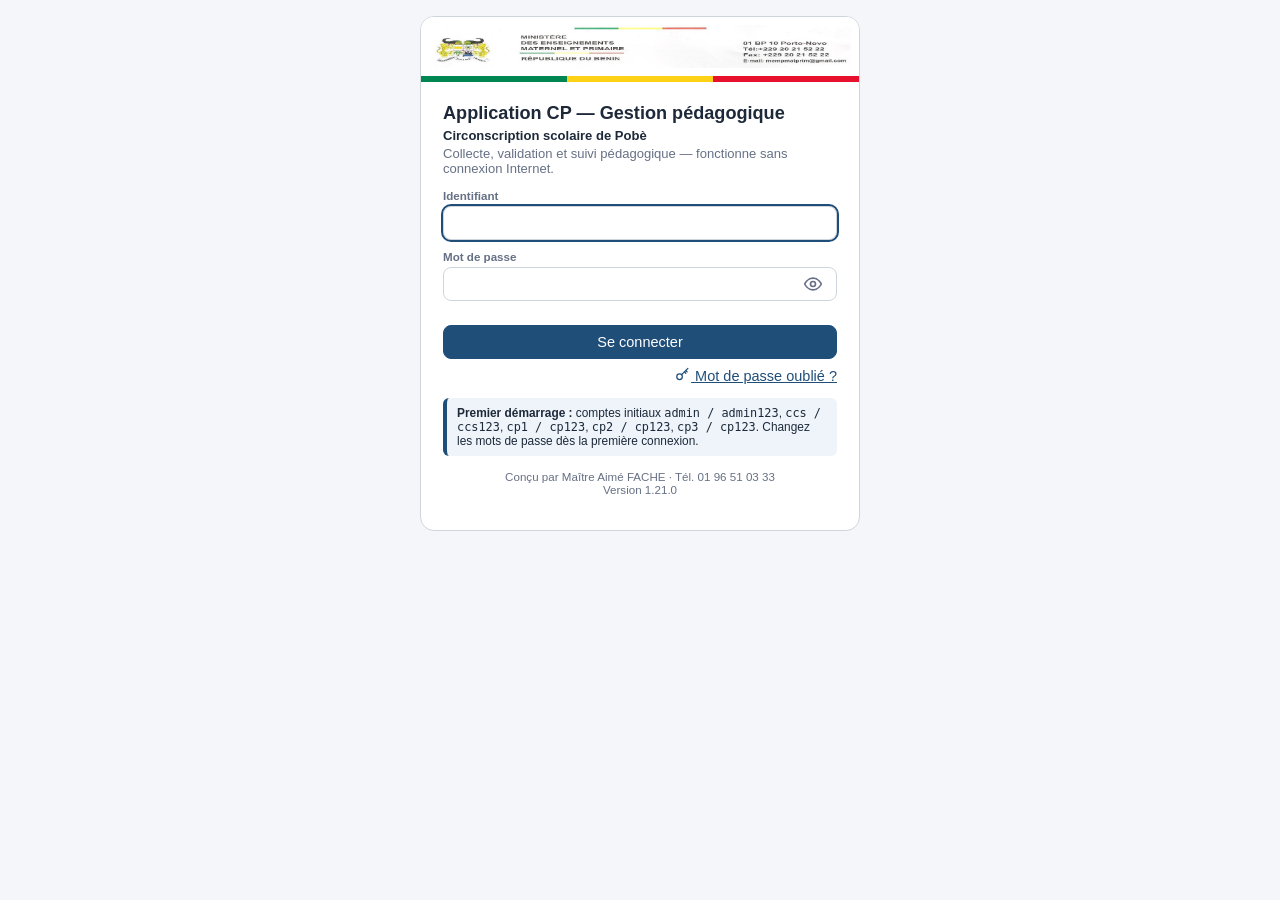
==== index.html @ 08d831cd "1.21.0 : examen blanc du CEP (même calcul que CS Pobè : 9 épreuves, maîtrise à 10/20, seuil de 6 maî" ====
<!doctype html>
<!-- République du Bénin — Ministère des Enseignements Maternel et Primaire (MEMP) — Application CP -->
<html lang="fr">
<head>
  <meta charset="utf-8">
<script src="js/icones.js"></script>
  <meta name="viewport" content="width=device-width, initial-scale=1, viewport-fit=cover">
  <title>Application CP — MEMP Bénin</title>
  <meta name="description" content="Application des Conseillers Pédagogiques — Ministère des Enseignements Maternel et Primaire de la République du Bénin. Fonctionne hors ligne.">
  <meta name="theme-color" content="#0b5d3b">
  <meta name="mobile-web-app-capable" content="yes">
  <meta name="apple-mobile-web-app-capable" content="yes">
  <meta name="apple-mobile-web-app-title" content="Application CP">
  <link rel="manifest" href="manifest.webmanifest">
  <link rel="icon" type="image/png" sizes="32x32" href="icons/favicon-32.png">
  <link rel="icon" type="image/png" sizes="48x48" href="icons/favicon-48.png">
  <link rel="apple-touch-icon" href="icons/apple-touch-icon.png">
  <link rel="stylesheet" href="css/app.css">
</head>
<body>
  <div id="app"></div>
  <div id="dl-holder"></div>
  <noscript><p style="padding:20px;font-family:sans-serif">Cette application nécessite JavaScript.</p></noscript>
  <script src="lib/jszip.min.js"></script>
  <script src="lib/pdf-lib.min.js"></script>
  <script src="js/choix.js" data-geo="data/referentiel_villages.json"></script>
  <script src="js/xlsx-ecrire.js"></script>
  <script src="js/uascep.js"></script>
  <script src="js/pvs-modules.js"></script>
  <script src="js/pvs.js"></script>
  <script src="js/examen-blanc.js"></script>
  <script type="module" src="js/main.js"></script>
<!-- Installation de l'application (PC, Android, tablette, iPhone / iPad) -->
<div id="installBandeau" hidden style="position:fixed;left:12px;right:12px;bottom:12px;z-index:9999;max-width:520px;margin:0 auto;background:#0b5d3b;color:#fff;border-radius:14px;padding:12px 14px;box-shadow:0 6px 24px rgba(0,0,0,.25);font:15px/1.4 system-ui,Segoe UI,Roboto,Arial,sans-serif;display:flex;gap:10px;align-items:center">
  <span style="font-size:26px" aria-hidden="true"><svg class="ico ico-telephone" data-ico="telephone" viewBox="0 0 24 24" fill="none" stroke="currentColor" stroke-width="1.8" stroke-linecap="round" stroke-linejoin="round" aria-hidden="true" focusable="false"><rect x="7" y="2" width="10" height="20" rx="2"/><path d="M11 18h2"/></svg></span>
  <span id="installTexte" style="flex:1">Installer l'application sur cet appareil : elle s'ouvrira comme une application et fonctionnera sans Internet.</span>
  <button id="installOui" type="button" style="background:#fff;color:#0b5d3b;border:0;border-radius:10px;padding:9px 14px;font-weight:700;cursor:pointer">Installer</button>
  <button id="installNon" type="button" aria-label="Fermer" style="background:transparent;color:#fff;border:0;font-size:20px;cursor:pointer">✕</button>
</div>
<script>
(function () {
  var b = document.getElementById('installBandeau'), oui = document.getElementById('installOui'), non = document.getElementById('installNon'), txt = document.getElementById('installTexte');
  var invite = null, cle = 'installRefus:' + location.pathname;
  var installee = (window.matchMedia && matchMedia('(display-mode: standalone)').matches) || navigator.standalone === true;
  var refus = false; try { refus = localStorage.getItem(cle) === '1'; } catch (e) {}
  function montrer() { if (!installee && !refus) { b.hidden = false; b.style.display = 'flex'; } }
  function cacher() { b.hidden = true; b.style.display = 'none'; }
  cacher();
  /* PC (Chrome, Edge) et Android : invitation native */
  window.addEventListener('beforeinstallprompt', function (e) { e.preventDefault(); invite = e; montrer(); });
  oui.addEventListener('click', function () {
    if (invite) { invite.prompt(); invite.userChoice.then(function () { invite = null; cacher(); }); return; }
    cacher();
  });
  non.addEventListener('click', function () { try { localStorage.setItem(cle, '1'); } catch (e) {} cacher(); });
  window.addEventListener('appinstalled', cacher);
  /* iPhone / iPad (Safari) : pas d'invitation automatique, on explique le geste */
  var ios = /iphone|ipad|ipod/i.test(navigator.userAgent) || (navigator.platform === 'MacIntel' && navigator.maxTouchPoints > 1);
  if (ios && !installee) { txt.textContent = "Pour installer : touchez le bouton Partager (carré avec une flèche), puis « Sur l'écran d'accueil »."; oui.textContent = 'Compris'; setTimeout(montrer, 1500); }
})();
</script>
</body>
</html>
---- css/app.css ----
/* République du Bénin — Ministère des Enseignements Maternel et Primaire — Application CP */
:root{
  --green:#0b5d3b; --green-d:#08432a; --green-l:#e6f2ec; --yellow:#fcd116; --red:#e8112d;
  --bg:#f3f5f4; --card:#fff; --ink:#18211d; --mute:#5b6a63; --line:#d6ddd9; --ok:#1c7c4a; --warn:#b86e00; --err:#c0172b;
  --sb:268px; --radius:10px; --shadow:0 1px 3px rgba(0,0,0,.12);
  font-family:system-ui,-apple-system,"Segoe UI",Roboto,Arial,sans-serif; color:var(--ink);
}
@media (prefers-color-scheme: dark){
  :root{--bg:#121714;--card:#1b231e;--ink:#e8efe9;--mute:#9fb0a6;--line:#33403a;--green-l:#173326}
  img.emblem{background:#fff;border-radius:6px}
}
*{box-sizing:border-box}
html,body{margin:0;height:100%;background:var(--bg);color:var(--ink);font-size:15px}
button,input,select,textarea{font:inherit;color:inherit}
h1,h2,h3{margin:.2em 0}
a{color:var(--green)}
.hidden{display:none!important}

/* ---------- Connexion ---------- */
.login-wrap{min-height:100%;display:grid;place-items:center;padding:16px;background:linear-gradient(180deg,var(--green-l),var(--bg))}
.login-card{width:min(440px,100%);background:var(--card);border-radius:14px;box-shadow:0 8px 30px rgba(0,0,0,.15);overflow:hidden}
.login-card .banner{display:block;width:100%;background:#fff;padding:8px 8px 2px}
.tricolor{display:flex;height:6px}.tricolor i{flex:1}.tricolor i:nth-child(1){background:#008751}.tricolor i:nth-child(2){background:var(--yellow)}.tricolor i:nth-child(3){background:var(--red)}
.login-body{padding:18px 22px 22px}
.login-body h1{font-size:1.25rem;color:var(--green)}
.login-body p.sub{color:var(--mute);margin:.2em 0 1em;font-size:.9rem}
.hint{background:var(--green-l);border-left:4px solid var(--green);padding:8px 10px;border-radius:6px;font-size:.82rem;color:var(--ink);margin-top:14px}

/* ---------- Coque ---------- */
.shell{display:flex;min-height:100vh}
.sidebar{width:var(--sb);background:var(--green);color:#fff;position:fixed;inset:0 auto 0 0;display:flex;flex-direction:column;z-index:30;overflow-y:auto}
.sb-head{padding:14px 14px 10px;text-align:center;border-bottom:1px solid rgba(255,255,255,.15)}
.sb-head img{width:150px;max-width:70%;background:#fff;border-radius:8px;padding:4px}
.sb-head b{display:block;margin-top:6px;font-size:1rem;letter-spacing:.3px}
.sb-head span{font-size:.72rem;opacity:.85}
.nav{padding:8px;flex:1}
.nav .grp{font-size:.68rem;text-transform:uppercase;letter-spacing:.08em;opacity:.7;margin:12px 8px 4px}
.nav button{display:flex;align-items:center;gap:10px;width:100%;text-align:left;background:transparent;border:0;color:#fff;padding:10px 12px;border-radius:8px;cursor:pointer;font-size:.93rem}
.nav button:hover{background:rgba(255,255,255,.12)}
.nav button.on{background:var(--yellow);color:#1b1b00;font-weight:600}
.nav .ic{width:1.3em;text-align:center}
.sb-foot{padding:10px 12px;border-top:1px solid rgba(255,255,255,.15);font-size:.8rem}
.sb-foot .who{display:block;margin-bottom:6px;opacity:.95}
.main{margin-left:var(--sb);flex:1;min-width:0;display:flex;flex-direction:column;min-height:100vh}
.topbar{display:flex;align-items:center;gap:10px;background:#fff;color:#111;border-bottom:1px solid var(--line);padding:4px 10px;position:sticky;top:0;z-index:20}
.topbar img.emblem{height:62px;max-width:100%;object-fit:contain;object-position:left center}
.topbar .grow{flex:1;min-width:0}
.burger{display:none}
.titlebar{display:flex;align-items:center;gap:12px;flex-wrap:wrap;padding:12px 16px 4px}
.titlebar h2{font-size:1.25rem;margin:0;color:var(--green)}
.titlebar .sub{color:var(--mute);font-size:.85rem}
.actionbar{display:flex;gap:8px;flex-wrap:wrap;padding:8px 16px;background:var(--card);border-block:1px solid var(--line);position:sticky;top:62px;z-index:15}
.actionbar:empty{display:none}
.view{padding:12px 16px 40px;flex:1}
.statusbar{padding:6px 16px;font-size:.8rem;color:var(--mute);border-top:1px solid var(--line);background:var(--card)}

/* ---------- Boutons / champs ---------- */
.btn{border:1px solid var(--line);background:var(--card);padding:8px 14px;border-radius:8px;cursor:pointer;font-weight:500;white-space:nowrap}
.btn:hover{border-color:var(--green)}
.btn:disabled{opacity:.45;cursor:not-allowed}
.btn.primary{background:var(--green);border-color:var(--green);color:#fff}
.btn.primary:hover{background:var(--green-d)}
.btn.accent{background:var(--yellow);border-color:#c9a400;color:#1b1b00}
.btn.danger{background:var(--err);border-color:var(--err);color:#fff}
.btn.sm{padding:4px 9px;font-size:.82rem}
.btn.ghost{background:transparent}
.icon-btn{background:transparent;border:0;font-size:1.1rem;cursor:pointer;padding:4px 8px;border-radius:6px}
.icon-btn:hover{background:rgba(0,0,0,.08)}
.sidebar .btn{background:rgba(255,255,255,.12);border-color:rgba(255,255,255,.25);color:#fff}
.field{display:flex;flex-direction:column;gap:4px;margin:0 0 10px}
.field>span{font-size:.8rem;color:var(--mute);font-weight:600}
.input,.field input,.field select,.field textarea,.search{width:100%;padding:8px 10px;border:1px solid var(--line);border-radius:8px;background:var(--card)}
.field textarea{min-height:80px;resize:vertical}
.input:focus,.field input:focus,.field select:focus,.field textarea:focus,.search:focus{outline:2px solid var(--green);outline-offset:0}
.field.check{flex-direction:row;align-items:center;gap:8px}.field.check input{width:auto}
.field.ro input{background:var(--green-l)}
.field .err{color:var(--err);font-size:.75rem}
.chk{display:inline-flex;align-items:center;gap:4px;font-size:.85rem}
.grid12{display:grid;grid-template-columns:repeat(12,1fr);gap:0 12px}
.c12{grid-column:span 12}.c6{grid-column:span 6}.c4{grid-column:span 4}.c3{grid-column:span 3}
@media (max-width:700px){.c6,.c4,.c3{grid-column:span 12}}
.card{background:var(--card);border:1px solid var(--line);border-radius:var(--radius);box-shadow:var(--shadow);padding:14px;margin-bottom:12px}
.cards{display:grid;grid-template-columns:repeat(auto-fit,minmax(170px,1fr));gap:12px;margin-bottom:12px}
.stat{background:var(--card);border:1px solid var(--line);border-left:5px solid var(--green);border-radius:var(--radius);padding:12px 14px}
.stat b{display:block;font-size:1.7rem;color:var(--green)}.stat span{color:var(--mute);font-size:.82rem}
.stat.y{border-left-color:var(--yellow)}.stat.r{border-left-color:var(--red)}

/* ---------- Tableau ---------- */
.tbl-tools{display:flex;gap:10px;align-items:center;flex-wrap:wrap;margin-bottom:8px}
.tbl-tools .search{max-width:340px}
.tbl-tools .count{color:var(--mute);font-size:.85rem}
.tbl-wrap{overflow:auto;border:1px solid var(--line);border-radius:var(--radius);background:var(--card);max-height:calc(100vh - 290px);min-height:160px}
table.t{border-collapse:separate;border-spacing:0;width:100%;font-size:.88rem}
table.t th{position:sticky;top:0;background:var(--green);color:#fff;text-align:left;padding:8px 10px;white-space:nowrap;cursor:pointer;user-select:none;z-index:2}
table.t th.num,table.t td.num{text-align:center}
table.t td{padding:7px 10px;border-bottom:1px solid var(--line);vertical-align:top}
table.t tbody tr{cursor:pointer}
table.t tbody tr:nth-child(even){background:rgba(11,93,59,.04)}
table.t tbody tr:hover{background:var(--green-l)}
table.t tbody tr.sel{background:#fff3b0!important;color:#111;outline:2px solid #c9a400;outline-offset:-2px}
table.t tfoot td{font-weight:700;background:var(--green-l);position:sticky;bottom:0}
.pager{display:flex;gap:8px;align-items:center;justify-content:flex-end;padding:8px 0;font-size:.85rem}
.empty{padding:28px;text-align:center;color:var(--mute)}
.badge{display:inline-block;padding:2px 9px;border-radius:999px;font-size:.76rem;font-weight:600;background:#e8e8e8;color:#333}
.badge.Brouillon,.badge.Prévue{background:#e8ecef}.badge.Transmise{background:#fff0c2;color:#6b4a00}.badge.Validée,.badge.Réalisée{background:#d3f0de;color:#0e5a32}.badge.corriger,.badge.Reportée{background:#fddada;color:#8a1020}
.tabs{display:flex;gap:6px;flex-wrap:wrap;margin-bottom:10px}
.tab{padding:7px 13px;border-radius:999px;border:1px solid var(--line);background:var(--card);cursor:pointer;font-size:.88rem}
.tab.on{background:var(--green);color:#fff;border-color:var(--green)}

/* ---------- Modales ---------- */
.overlay{position:fixed;inset:0;background:rgba(0,0,0,.5);display:grid;place-items:center;z-index:100;padding:10px}
.dialog{background:var(--card);border-radius:12px;width:min(560px,100%);max-height:92vh;display:flex;flex-direction:column;box-shadow:0 12px 40px rgba(0,0,0,.35)}
.dialog.wide{width:min(980px,100%)}
.dialog-head{display:flex;justify-content:space-between;align-items:center;padding:10px 16px;border-bottom:1px solid var(--line);background:var(--green);color:#fff;border-radius:12px 12px 0 0}
.dialog-head h3{font-size:1.05rem}.dialog-head .icon-btn{color:#fff}
.dialog-body{padding:14px 16px;overflow:auto}
.dialog-foot{display:flex;gap:8px;justify-content:flex-end;padding:10px 16px;border-top:1px solid var(--line);flex-wrap:wrap}
#toasts{position:fixed;right:12px;bottom:12px;display:flex;flex-direction:column;gap:8px;z-index:200;max-width:min(92vw,380px)}
.toast{background:#18211d;color:#fff;padding:10px 14px;border-radius:8px;box-shadow:var(--shadow);border-left:5px solid var(--ok);font-size:.9rem}
.toast.err{border-left-color:var(--err)}.toast.warn{border-left-color:var(--yellow)}

/* ---------- Éditeur de fiche ---------- */
.ed{display:grid;grid-template-columns:230px 1fr;gap:14px;align-items:start}
.ed-nav{position:sticky;top:122px;background:var(--card);border:1px solid var(--line);border-radius:var(--radius);padding:6px;max-height:calc(100vh - 150px);overflow:auto}
.ed-nav button{display:block;width:100%;text-align:left;background:transparent;border:0;padding:8px 10px;border-radius:6px;cursor:pointer;font-size:.86rem}
.ed-nav button.on{background:var(--green);color:#fff}
.ed-nav button:hover:not(.on){background:var(--green-l)}
.ed-nav select{display:none}
@media (max-width:1000px){.ed{grid-template-columns:1fr}.ed-nav{position:static;max-height:none;display:flex;gap:4px;overflow-x:auto}.ed-nav button{white-space:nowrap;width:auto}}
.progress{height:8px;background:var(--line);border-radius:6px;overflow:hidden;min-width:120px}
.progress i{display:block;height:100%;background:var(--green)}
.gridwrap{overflow:auto;border:1px solid var(--line);border-radius:8px}
table.g{border-collapse:collapse;font-size:.84rem;min-width:100%}
table.g th{background:var(--green-l);border:1px solid var(--line);padding:5px 6px;text-align:center;font-weight:600}
table.g td{border:1px solid var(--line);padding:0;min-width:58px}
table.g td.lab{padding:6px 8px;background:var(--bg);font-weight:600;min-width:170px;position:sticky;left:0}
table.g input{width:100%;border:0;padding:7px 6px;text-align:center;background:transparent;min-width:52px}
table.g input:focus{outline:2px solid var(--green);outline-offset:-2px;background:#fffbe0;color:#111}
table.g td.calc{background:rgba(11,93,59,.1);text-align:center;font-weight:700;padding:6px}
table.g select{width:100%;border:0;padding:6px;background:transparent;min-width:90px}
table.g .multi{display:flex;gap:6px;flex-wrap:wrap;padding:4px 6px;min-width:170px}
table.p td.n{padding:6px;text-align:center;background:var(--bg);font-weight:600}
.notes{font-size:.78rem;color:var(--mute);margin:6px 0}
.sec-title{background:var(--green);color:#fff;padding:8px 12px;border-radius:8px 8px 0 0;margin:0;font-size:1rem}
.sec-body{border:1px solid var(--line);border-top:0;border-radius:0 0 8px 8px;padding:12px;background:var(--card)}

.sig-canvas{width:100%;max-width:600px;border:2px dashed var(--green);border-radius:8px;background:#fff;touch-action:none;cursor:crosshair}
.pre{white-space:pre-wrap;font-family:ui-monospace,Consolas,monospace;font-size:.82rem;background:var(--bg);border:1px solid var(--line);border-radius:8px;padding:10px;max-height:60vh;overflow:auto}
mark{background:#fff0a0;color:#000;padding:0 1px;border-radius:2px}
.result{border:1px solid var(--line);border-radius:8px;padding:10px 12px;margin-bottom:8px;background:var(--card);cursor:pointer}
.result:hover{border-color:var(--green)}
.result small{color:var(--mute)}
.reg-img{max-width:100%;border:1px solid var(--line);border-radius:6px;background:#fff}
.verdict{padding:14px;border-radius:10px;font-weight:600;margin-top:10px}
.verdict.ok{background:#d3f0de;color:#0e5a32}.verdict.bad{background:#fddada;color:#8a1020}.verdict.unk{background:#fff0c2;color:#6b4a00}
.print-only{display:none}

/* ---------- Mobile / tablette ---------- */
@media (max-width:900px){
  .sidebar{transform:translateX(-100%);transition:transform .2s;width:min(84vw,300px)}
  body.nav-open .sidebar{transform:none;box-shadow:0 0 0 100vmax rgba(0,0,0,.45)}
  .main{margin-left:0}
  .burger{display:inline-block;font-size:1.4rem}
  .topbar img.emblem{height:44px}
  .actionbar{top:54px}
  .tbl-wrap{max-height:calc(100vh - 330px)}
}
@media print{
  .sidebar,.topbar .burger,.actionbar,.statusbar,.tbl-tools,.pager,.no-print{display:none!important}
  .main{margin:0}.topbar{position:static;border:0}.view{padding:0}
  .tbl-wrap{max-height:none;overflow:visible}
  html,body{background:#fff;color:#000}
}

/* ---------- Bilans & appareil photo ---------- */
table.g tr.tot td{background:#fff2cc;font-weight:700}
table.g td.lab{background:#f2f2f2;font-weight:600;text-align:left;min-width:96px;position:sticky;left:0}
table.g input[type=number]{width:62px;min-width:0;text-align:center}
.photo-grid{display:grid;grid-template-columns:repeat(auto-fill,minmax(220px,1fr));gap:12px}
.photo{margin:0;border:1px solid var(--line);border-radius:10px;padding:8px;background:var(--card);display:flex;flex-direction:column;gap:6px}
.photo img{width:100%;aspect-ratio:4/3;object-fit:cover;border-radius:6px}.photo figcaption{font-size:.75rem;color:var(--mute)}
.cam-stage{background:#000;border-radius:10px;overflow:hidden;display:grid;place-items:center;min-height:200px}
.cam-video{width:100%;max-height:56vh;object-fit:contain;background:#000}.cam-video.mirror{transform:scaleX(-1)}
.cam-info{font-size:.85rem;color:var(--mute);margin:6px 0}.cam-bar{display:flex;gap:8px;flex-wrap:wrap;justify-content:center;margin:8px 0}
.cam-snap{font-size:1.05rem;padding:10px 18px}.cam-shots{display:flex;gap:6px;overflow-x:auto}.cam-shots img{height:58px;border-radius:4px;border:1px solid var(--line)}

/* Œil « afficher / masquer le mot de passe » */
.mdp-boite,.field>span.mdp-boite{position:relative;display:block;width:100%;font-size:inherit;font-weight:inherit;color:inherit}
.mdp-boite input{width:100%;padding-right:46px!important}
.mdp-oeil{position:absolute;top:50%;right:4px;transform:translateY(-50%);width:40px;height:40px;display:flex;align-items:center;justify-content:center;
  border:0;background:transparent;color:var(--mute);border-radius:8px;cursor:pointer;padding:0}
.mdp-oeil:hover,.mdp-oeil:focus-visible{color:var(--green);background:var(--green-l)}
.mdp-oeil[aria-pressed="true"]{color:var(--green)}
/* Bandeau officiel de l'écran de connexion : toujours en entier, quelle que soit la largeur */
.login-card img.emblem{display:block;width:100%;height:auto;max-width:100%}
/* Textes extraits des documents (lignes de points du sommaire, longs mots) : retour à la ligne, jamais de débordement */
.result,.result small,.reg-text,.doc-text,pre{overflow-wrap:anywhere;word-break:break-word}
pre{white-space:pre-wrap}
/* Emplois du temps officiels */
table.t.edt td{vertical-align:top;padding:2px}
table.t.edt td.edt-h{min-width:92px}
table.t.edt th{min-width:150px}
.edt-cell{width:100%;min-width:140px;overflow:hidden;border:1px solid transparent;border-radius:6px;background:transparent;padding:5px 6px;font-size:.84rem;line-height:1.35;resize:vertical;color:inherit}
.edt-cell:focus{border-color:var(--green);background:var(--card);outline:none}
.edt-cell[readonly]{resize:none}
td.edt-h .edt-cell{font-weight:700;min-width:84px}
tr.edt-pause td{background:var(--green-l);text-align:center;letter-spacing:.08em}
/* Règlement intérieur */
.reglement{max-width:900px}
.reg-bloc{background:var(--card);border:1px solid var(--line);border-radius:10px;padding:10px 14px;margin-bottom:8px;cursor:pointer;overflow-wrap:anywhere}
.reg-bloc.sel{outline:2px solid var(--green);outline-offset:1px}
.reg-bloc h3{margin:0;color:var(--green);font-size:1rem}
.reg-bloc h4{margin:0 0 4px;font-size:.95rem}
.reg-bloc p{margin:.25em 0;line-height:1.5}
.reg-titre{background:var(--green-l);border-color:var(--green)}
.reg-preambule{border-left:4px solid var(--yellow)}
/* Calendrier scolaire */
.cal-liste{display:grid;gap:8px;max-width:900px}
.cal-l{background:var(--card);border:1px solid var(--line);border-left:8px solid #ccc;border-radius:10px;padding:9px 12px;line-height:1.45}
.cal-l .sub{color:var(--mute);font-size:.86rem}
@media print{.reg-bloc{break-inside:avoid;border:0;padding:4px 0}.edt-cell{border:0;resize:none}}
.sec-h{font-size:1.05rem;color:var(--green);margin:14px 0 8px}
.doc-grille{display:grid;grid-template-columns:repeat(auto-fill,minmax(250px,1fr));gap:10px}
button.card.doc-lien{text-align:left;cursor:pointer;font:inherit;color:inherit;margin:0}
button.card.doc-lien:hover,button.card.doc-lien:focus-visible{border-color:var(--green);outline:none}
.card{overflow-wrap:anywhere}
/* Espace CP de zone */
.espace-tete h3{margin:0 0 4px;color:var(--green)}
.espace-liens{display:flex;flex-wrap:wrap;gap:8px;margin-bottom:16px}
table.t.planif th{min-width:120px}
table.t.fiche-carriere th{text-align:left;width:38%;background:var(--green-l);color:var(--ink)}
table.t.planif th:first-child,table.t.planif td.edt-h:first-child{min-width:54px;width:54px}table.t.planif td.edt-h{min-width:86px}
/* ---------- Effectifs des apprenants ---------- */
.seg{display:flex;gap:4px}
.eff-wrap h4{margin:0 0 8px;color:var(--green)}
table.eff{border-collapse:collapse;font-size:.8rem;min-width:100%}
table.eff th{background:var(--green);color:#fff;border:1px solid rgba(255,255,255,.35);padding:4px 6px;text-align:center;font-weight:600}
table.eff thead th:first-child{position:sticky;left:0;z-index:3}
table.eff td{border:1px solid var(--line);padding:2px 3px;text-align:center;min-width:44px}
table.eff td.eff-l{text-align:left;min-width:230px;max-width:340px;position:sticky;left:0;background:var(--card);z-index:1;padding:4px 8px}
table.eff td.calc{background:var(--green-l);font-weight:700}
table.eff td.na{background:rgba(0,0,0,.06)}
table.eff tr.eff-stat td{background:#fff8e1;font-weight:700}
table.eff small.eff-pc{display:block;color:#64748b;font-size:10px;font-weight:400;white-space:nowrap}
table.eff tr.eff-grp td{background:#d9eadf;color:var(--green-d);font-weight:700;text-align:left;padding:5px 8px;position:sticky;left:0;z-index:1}
table.eff input.eff-in{width:52px;padding:4px 2px;border:1px solid var(--line);border-radius:4px;text-align:center;background:var(--card)}
table.eff input.eff-in:focus{outline:2px solid var(--green);background:#fff8c4;color:#111}
table.eff input.eff-in:disabled{background:transparent;border-color:transparent;color:inherit;opacity:1}
.eff-ident{display:grid;grid-template-columns:repeat(auto-fit,minmax(200px,1fr));gap:6px 16px;margin:8px 0}
.eff-ident small{display:block;color:var(--mute);font-size:.72rem}
.eff-ident b{font-weight:600}
@media print{table.eff input.eff-in{border:none}table.eff td.eff-l,table.eff tr.eff-grp td,table.eff thead th:first-child{position:static}.eff-wrap{break-inside:avoid-page}}

.card-courbe{background:var(--card);border-radius:8px;padding:6px;margin:10px 0}
.card-courbe svg text{fill:currentColor}
@media print{.card-courbe{break-inside:avoid}}
/* fiches de rapport (modèle GESCOL) */
.rp-man,input.rp-man,select.rp-man{background:#fff3b0 !important}
.rp-calc,td.rp-calc{background:rgba(11,93,59,.12)}
input.rp-err{outline:2px solid var(--err)}
h4.rp-sous{margin:10px 0 4px;font-size:.95rem;color:var(--mute)}
table.g td input{min-width:44px}
table.sect tr.sect-st td{background:rgba(11,93,59,.07);font-weight:600}
table.sect tr.sect-tot td{background:#fff2cc;font-weight:800}
.sect-card{margin-top:14px}

/* =====================================================================
   1.12 — Présentation alignée sur SCOLARIS et GESCOL (téléphone, tablette, PC)
   Menu latéral bleu nuit fixe (tiroir [menu] sous 1000 px), barre du haut blanche
   « titre + année », bleu institutionnel, tableaux et indicateurs sobres.
   ===================================================================== */
:root{--green:#1F4E79;--green-d:#12324F;--green-l:#EEF4FA;--bg:#F4F6F9;--ink:#1D2939;--mute:#667085;--line:#D0D5DD;--ok:#1B7F3B;--warn:#B54708;--err:#B42318;--sb:260px;--shadow:none;
  font-family:"Segoe UI",Roboto,Arial,system-ui,sans-serif}
@media (prefers-color-scheme: dark){:root{--bg:#F4F6F9;--card:#fff;--ink:#1D2939;--mute:#667085;--line:#D0D5DD;--green-l:#EEF4FA}}
html,body{font-size:14.5px}
.login-wrap{background:var(--bg)}
.login-card{border:1px solid var(--line);box-shadow:none}
.login-body h1{color:var(--ink)}
.sidebar{background:#12324F;color:#DCE6F2}
.sb-head{display:grid;grid-template-columns:38px 1fr;column-gap:10px;align-items:center;text-align:left;padding:12px 14px;border-bottom-color:rgba(255,255,255,.1)}
.sb-head img{grid-row:span 2;width:38px;max-width:none;height:38px;object-fit:contain;padding:2px;border-radius:8px}
.sb-head b{margin:0;font-size:15px;color:#fff;line-height:1.2}
.sb-head span{display:block;color:#9FB6CE;font-size:11px;opacity:1;line-height:1.3}
.nav{padding:8px 8px 20px}
.nav .grp{color:#E8EEF5;opacity:.75;font-weight:700}
.nav button{color:#C9D7E6;padding:8px 10px;border-radius:7px;font-size:14px}
.nav button:hover{background:rgba(255,255,255,.07);color:#fff}
.nav button.on{background:#2E6DA4;color:#fff;font-weight:600}
.sb-foot{border-top-color:rgba(255,255,255,.1);color:#9FB6CE}
.topbar{height:56px;padding:0 20px;gap:14px;box-shadow:0 1px 3px rgba(16,24,40,.05)}
.bh-titre{display:flex;flex-direction:column;line-height:1.2;min-width:0}
.bh-titre strong{white-space:nowrap;overflow:hidden;text-overflow:ellipsis;font-size:15px}
.bh-titre small{color:var(--mute);font-size:12.5px;white-space:nowrap;overflow:hidden;text-overflow:ellipsis}
.bh-user{margin-left:auto;font-size:13px;white-space:nowrap;color:var(--ink)}
.burger{border:1px solid var(--line)!important;border-radius:7px!important;color:var(--green)!important;padding:2px 10px!important}
.titlebar h2{color:var(--ink);font-size:20px}
.actionbar{top:56px}
.stat{border-left:1px solid var(--line)}
.stat b{color:var(--ink);font-size:24px}
.stat span{text-transform:uppercase;font-size:12px;letter-spacing:.03em}
.stat.y{border-left:3px solid #B54708}.stat.r{border-left:3px solid var(--err)}
table.t th{background:#F9FAFB;color:#475467;font-size:12.5px;text-transform:uppercase;letter-spacing:.02em;border-bottom:1px solid var(--line)}
table.t tbody tr:nth-child(even){background:#FCFCFD}
table.t tbody tr:hover{background:#FAFBFD}
.btn.accent{background:#2E6DA4;border-color:#2E6DA4;color:#fff}
@media (max-width:1000px){
  .sidebar{transform:translateX(-100%);transition:transform .2s;width:min(84vw,280px)}
  body.nav-open .sidebar{transform:none;box-shadow:0 0 0 100vmax rgba(16,24,40,.45)}
  .main{margin-left:0}
  .burger{display:inline-block;font-size:20px}
  .topbar{padding:0 12px}
  .bh-user{font-size:12px}
  .actionbar{top:56px}
}
@media (max-width:600px){.bh-user{display:none}}
/* Tuiles d'accès rapide du tableau de bord (SCOLARIS) */
.tuiles{display:grid;grid-template-columns:repeat(auto-fill,minmax(min(100%,160px),1fr));gap:12px;margin-bottom:14px}
.tuile{display:flex;flex-direction:column;align-items:flex-start;gap:4px;text-align:left;background:#fff;border:1px solid var(--line);border-radius:10px;padding:14px;cursor:pointer;min-height:96px;font:inherit}
.tuile:hover{border-color:#2E6DA4;background:#FAFCFF}
.tuile-ic{font-size:24px;line-height:1.2}
.tuile b{color:var(--green);font-size:15px;line-height:1.25}
.tuile small{color:var(--mute);font-size:12.5px;line-height:1.3}
@media (max-width:420px){.tuiles{grid-template-columns:1fr 1fr}}
/* 1.13 — Zones pédagogiques et UP */
.zu table.t td{vertical-align:top}
.zu td.zu-nom{white-space:nowrap}
.zu td.zu-pers{min-width:150px}
.zu td.zu-liste{min-width:280px;max-width:520px;font-size:.8rem;color:var(--mute);line-height:1.35}
.zu td.zu-liste b{color:var(--ink)}
@media (max-width:700px){.zu td.zu-liste{min-width:220px}.zu td.zu-pers{min-width:120px}}
.zu .zu-autre{color:#B54708;font-size:.78rem}
.zu td.zu-liste .zu-autre{font-size:inherit}
/* =====================================================================
   1.14 — En-têtes fixes : la rubrique reste visible pendant le défilement
   --hdr = hauteur de la barre du haut + barre d'actions (mesurée en direct, js/main.js).
   Les tableaux défilent avec la page ; js/entetes.js garde la ligne d'en-tête de chaque tableau juste sous les barres
   et sous le titre de sa rubrique (qui reste lui aussi affiché). La première colonne (noms, libellés) reste à gauche
   quand on fait défiler un tableau large sur téléphone.
   ===================================================================== */
:root{--hdr:110px}
.tbl-wrap,.gridwrap,.rc-tw,.fixe-wrap{overflow-x:auto;max-height:none;-webkit-overflow-scrolling:touch;overscroll-behavior-x:contain}
.tbl-wrap thead,.gridwrap thead,.rc-tw thead,.fixe-wrap thead{position:relative;z-index:6;will-change:transform}
thead.entete-flottante{box-shadow:0 -4px 0 var(--card),0 3px 6px rgba(16,24,40,.18)}
table.t th{position:static}
table.g thead th{background:#E3ECF5;color:var(--ink)}
table.rc-t thead th{background:#E3ECF5}
/* première colonne figée (tableaux de saisie et listes) */
table.g tbody td:first-child,table.g tbody th:first-child,table.eff tbody td:first-child,table.rc-t tbody td:first-child,table.rc-t tbody th:first-child,table.fixe1 tbody td:first-child{position:sticky;left:0;z-index:2;background:#F8FAFC;box-shadow:1px 0 0 var(--line)}
table.g thead tr th:first-child,table.eff thead tr th:first-child,table.rc-t thead tr th:first-child,table.fixe1 thead tr th:first-child{position:sticky;left:0;z-index:7}
table.t.fixe1 thead tr th:first-child{background:#F9FAFB}
table.t.fixe1 tbody td:first-child{background:#fff}
table.t.fixe1 tbody tr:nth-child(even) td:first-child{background:#FCFCFD}
/* titres de rubrique (fiches de recensement, de rentrée, de fin d'année, effectifs, cartes de chiffres) */
.sec-title,.eff-wrap>h4,.card>h3.fixe,.rubrique-fixe{position:sticky;top:var(--hdr);z-index:8}
.sec-title{box-shadow:0 2px 4px rgba(16,24,40,.12)}
.eff-wrap>h4,.card>h3.fixe,.rubrique-fixe{background:var(--card);margin:0 -14px 8px;padding:8px 14px;border-bottom:1px solid var(--line)}
.actionbar{top:var(--hbar,56px)}
.ed-nav{top:calc(var(--hdr) + 6px);max-height:calc(100dvh - var(--hdr) - 20px)}
@media print{thead{transform:none!important;box-shadow:none!important}.sec-title,.eff-wrap>h4,.rubrique-fixe,.card>h3.fixe{position:static!important}}
/* 1.14 — Planification des activités du CP */
table.planning{font-size:.8rem}
table.planning th{min-width:150px}
table.planning thead th:first-child{min-width:96px}
table.planning td.lab{min-width:96px;white-space:nowrap}
table.planning td.pl-cel{min-width:150px;padding:6px;vertical-align:top;cursor:pointer;line-height:1.35;background:#fff}
table.planning td.pl-cel:hover,table.planning td.pl-cel:focus{outline:2px solid #2E6DA4;outline-offset:-2px;background:#FAFCFF}
table.planning td.pl-cel .pl-vide{color:#98A2B3}
table.planning td.pl-conge,table.planning tr.pl-ferme td{background:#F2F4F7;color:var(--mute);font-style:italic;text-align:center}
table.planning td.pl-evt{min-width:200px;padding:4px 6px;vertical-align:top;font-size:.76rem;color:var(--mute)}
table.planning .pl-badge{display:block;white-space:normal;margin:2px 0;text-align:left}
table.planning .pl-obs{width:100%;border:1px dashed var(--line);border-radius:5px;padding:4px 6px;font-size:.78rem;margin-top:2px;background:transparent}
table.planning td.pl-sem{min-width:170px;vertical-align:top;padding:5px;cursor:pointer;font-size:.76rem;line-height:1.3;background:#fff}
table.planning .pl-ligne{border-left:3px solid #2E6DA4;padding-left:5px;margin:3px 0}
table.planning td.pl-visite-de-classe{border-left:4px solid #1B7F3B}table.planning td.pl-unite-pedagogique{border-left:4px solid #2E6DA4}
table.planning td.pl-formation-groupee,table.planning td.pl-conference-pedagogique{border-left:4px solid #7A5AF8}table.planning td.pl-reunion{border-left:4px solid #B54708}
table.planning.an th{min-width:46px}table.planning.an td.pl-evt{min-width:260px}
/* écoles de la zone */
table.ez td{vertical-align:middle}table.ez td small.sub{font-size:.72rem}
/* barre d'actions sur une seule ligne défilante sur téléphone : elle ne mange plus l'écran au-dessus des tableaux */
@media (max-width:600px){
  .actionbar{flex-wrap:nowrap;overflow-x:auto;scrollbar-width:thin;padding:6px 10px;-webkit-overflow-scrolling:touch}
  .actionbar .btn{flex:none;padding:6px 10px;font-size:.84rem}
  .card>h3.fixe,.eff-wrap>h4,.rubrique-fixe{font-size:.9rem;padding:6px 10px;margin:0 -14px 6px}
}
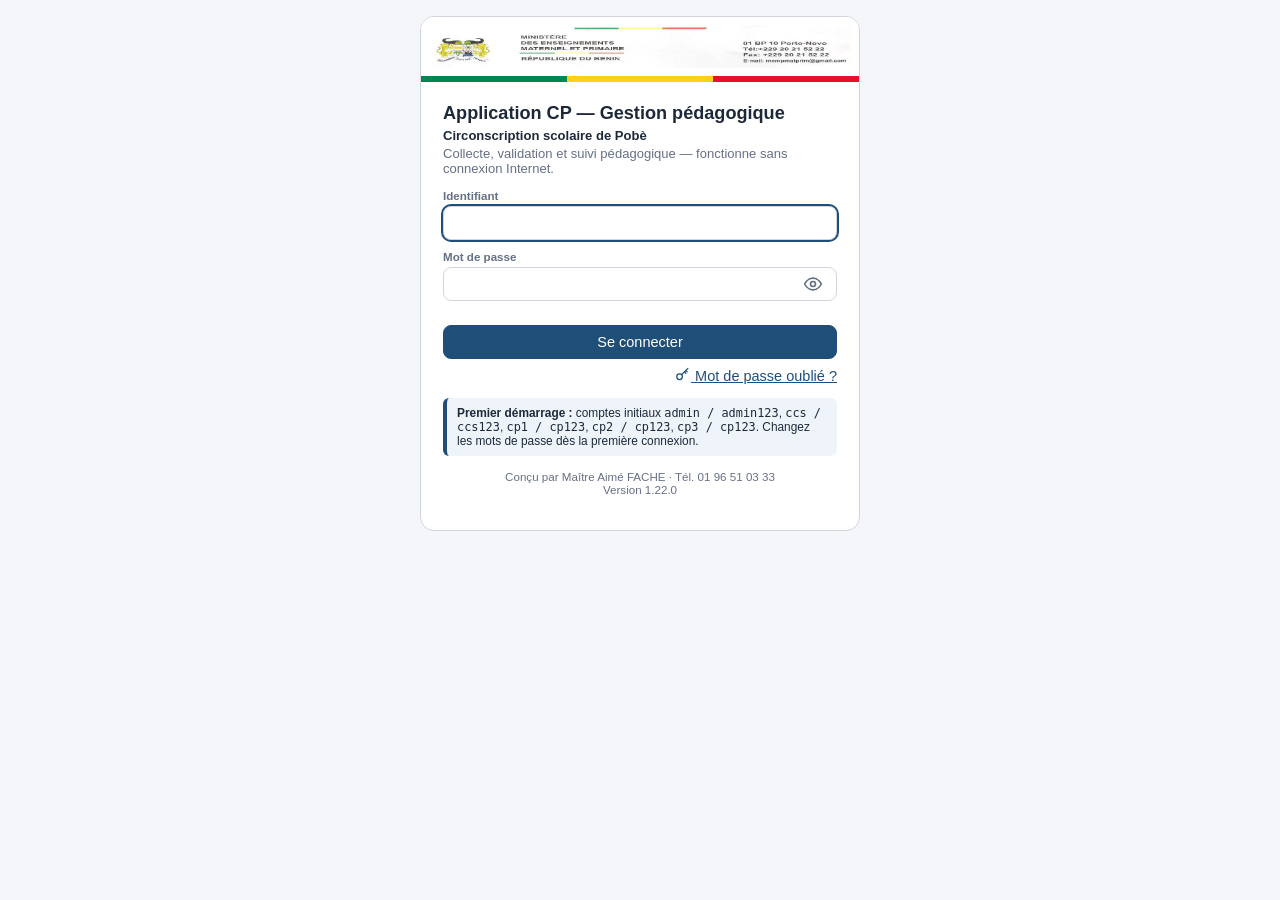
==== commit e47ace47: "1.22.0 : module « Pédagogie » (programmes, guides, progressions, fiches, résumés, épreuves et corrig" ====
--- a/index.html
+++ b/index.html
@@ -28,6 +28,7 @@
   <script src="js/uascep.js"></script>
   <script src="js/pvs-modules.js"></script>
   <script src="js/pvs.js"></script>
+  <script src="js/pedagogie.js"></script>
   <script src="js/examen-blanc.js"></script>
   <script type="module" src="js/main.js"></script>
 <!-- Installation de l'application (PC, Android, tablette, iPhone / iPad) -->
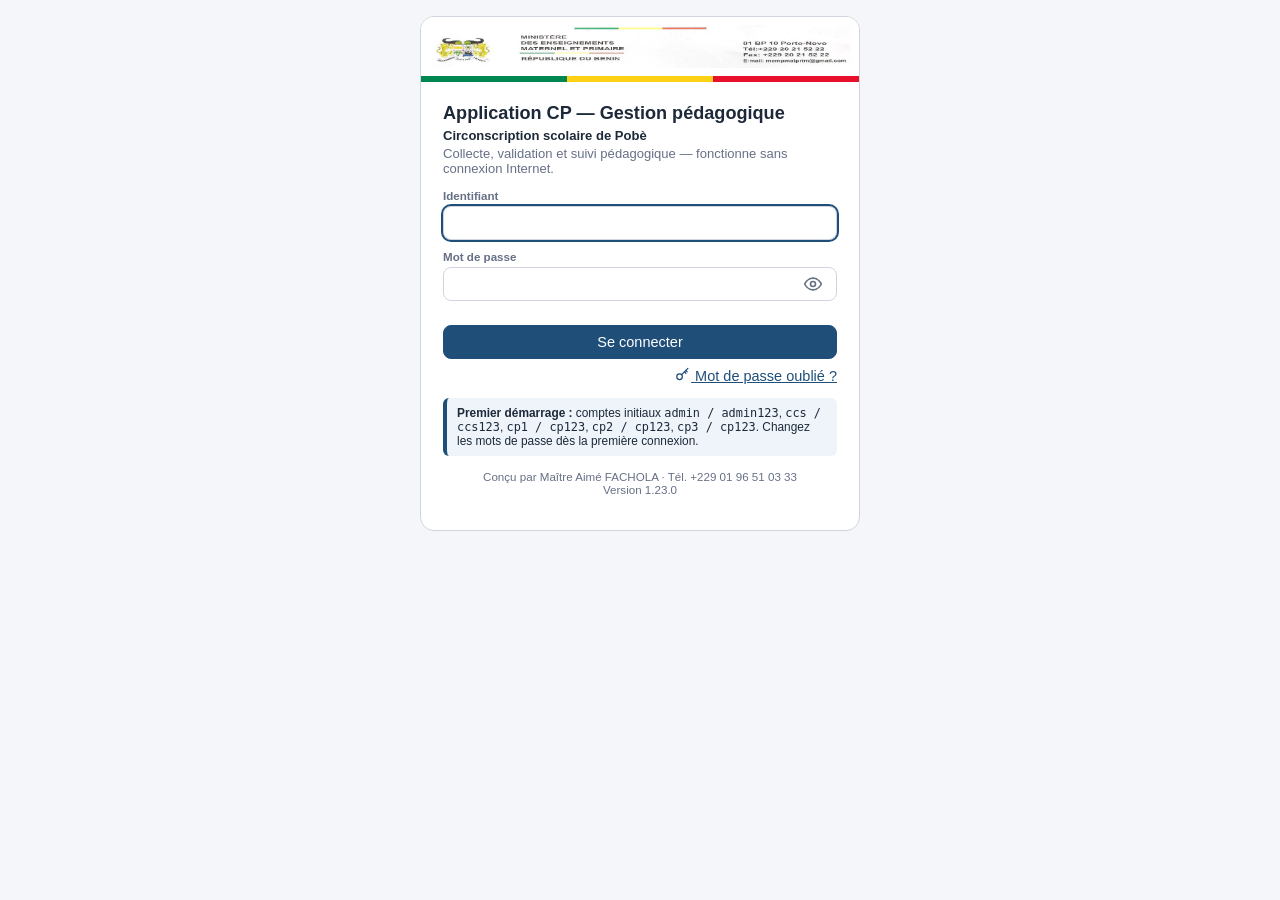
==== commit 71227452: "WIP 2.12.0/1.23.0/6.32.0 : FACHOLA, fiches, logo d'école, guide" ====
--- a/index.html
+++ b/index.html
@@ -28,6 +28,9 @@
   <script src="js/uascep.js"></script>
   <script src="js/pvs-modules.js"></script>
   <script src="js/pvs.js"></script>
+  <script src="js/logo-ecole.js"></script>
+  <script src="js/guide.js"></script>
+  <script src="js/guide-contenu.js"></script>
   <script src="js/pedagogie.js"></script>
   <script src="js/examen-blanc.js"></script>
   <script type="module" src="js/main.js"></script>
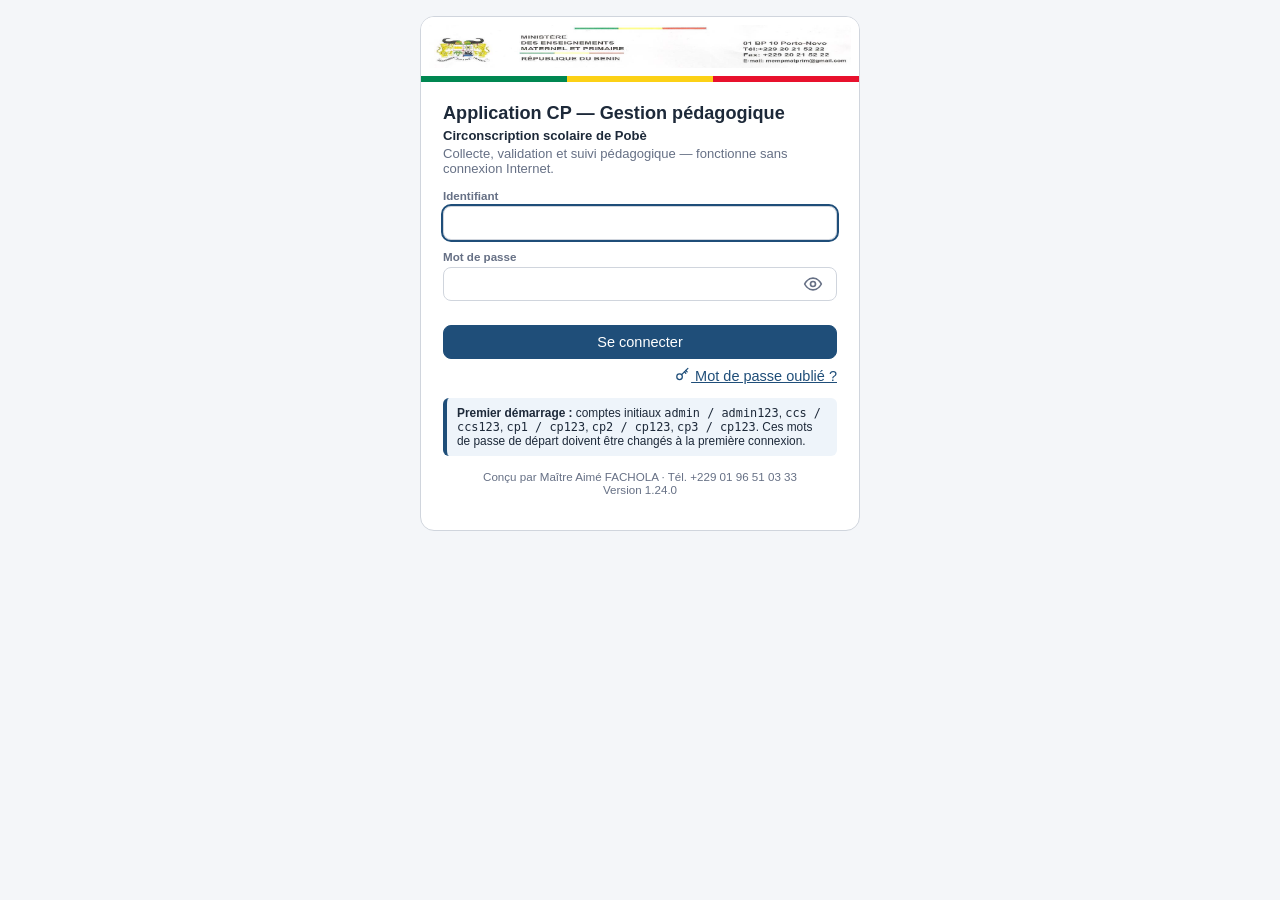
==== commit 75ee6dc9: "1.24.0 : Pédagogie plus rapide et testée sur téléphone et tablette ; modifications partagées ; sécur" ====
--- a/index.html
+++ b/index.html
@@ -23,6 +23,8 @@
   <noscript><p style="padding:20px;font-family:sans-serif">Cette application nécessite JavaScript.</p></noscript>
   <script src="lib/jszip.min.js"></script>
   <script src="lib/pdf-lib.min.js"></script>
+  <script src="js/securite.js"></script>
+  <script src="js/sauvegarde-auto.js"></script>
   <script src="js/choix.js" data-geo="data/referentiel_villages.json"></script>
   <script src="js/xlsx-ecrire.js"></script>
   <script src="js/uascep.js"></script>
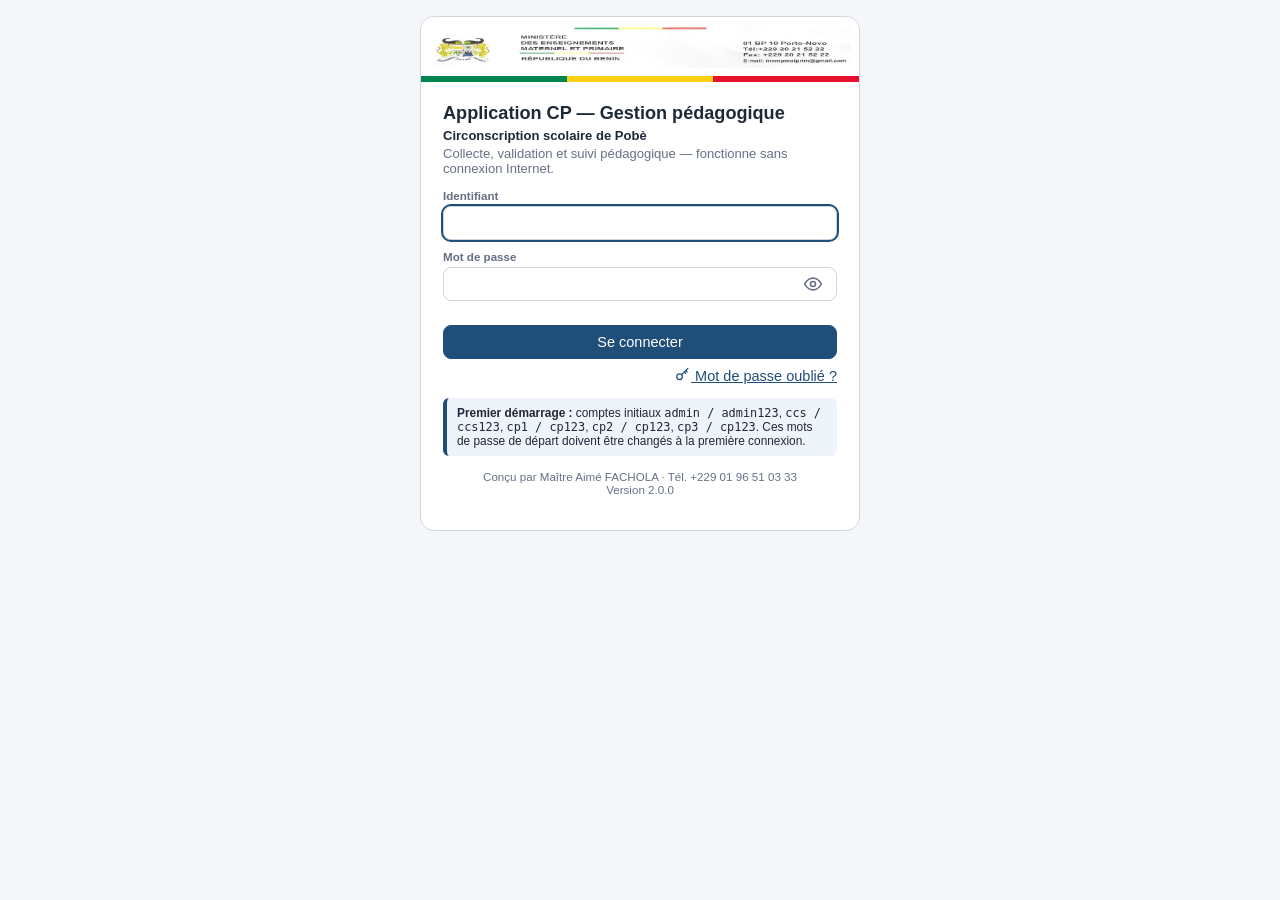
==== commit 470e6fa7: "2.0.0 : synchronisation entre niveaux (protocole memp-sync v1) : paquets incrémentaux signés Ed25519" ====
--- a/index.html
+++ b/index.html
@@ -25,6 +25,9 @@
   <script src="lib/pdf-lib.min.js"></script>
   <script src="js/securite.js"></script>
   <script src="js/sauvegarde-auto.js"></script>
+  <script src="js/ed25519.js"></script>
+  <script src="js/sync-client.js"></script>
+  <script src="js/sync-commun.js"></script>
   <script src="js/choix.js" data-geo="data/referentiel_villages.json"></script>
   <script src="js/xlsx-ecrire.js"></script>
   <script src="js/uascep.js"></script>
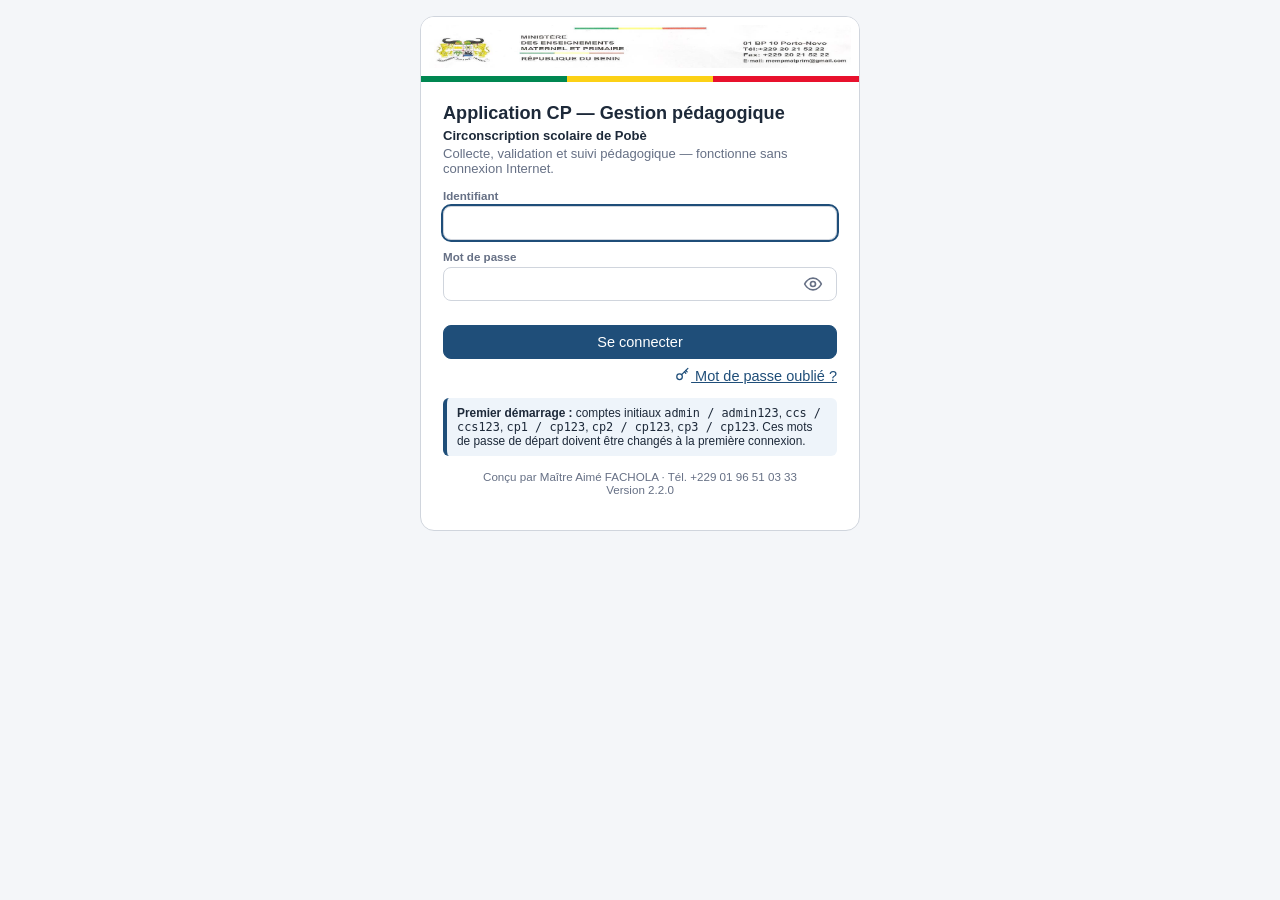
==== commit c8d63027: "2.2.0 : télécharger en PDF ou en Word, fiches sur un recto verso, contenus SCOLARIS 2.2.1 nettoyés, " ====
--- a/index.html
+++ b/index.html
@@ -4,6 +4,7 @@
 <head>
   <meta charset="utf-8">
 <script src="js/icones.js"></script>
+<script src="js/doc-export.js"></script>
   <meta name="viewport" content="width=device-width, initial-scale=1, viewport-fit=cover">
   <title>Application CP — MEMP Bénin</title>
   <meta name="description" content="Application des Conseillers Pédagogiques — Ministère des Enseignements Maternel et Primaire de la République du Bénin. Fonctionne hors ligne.">
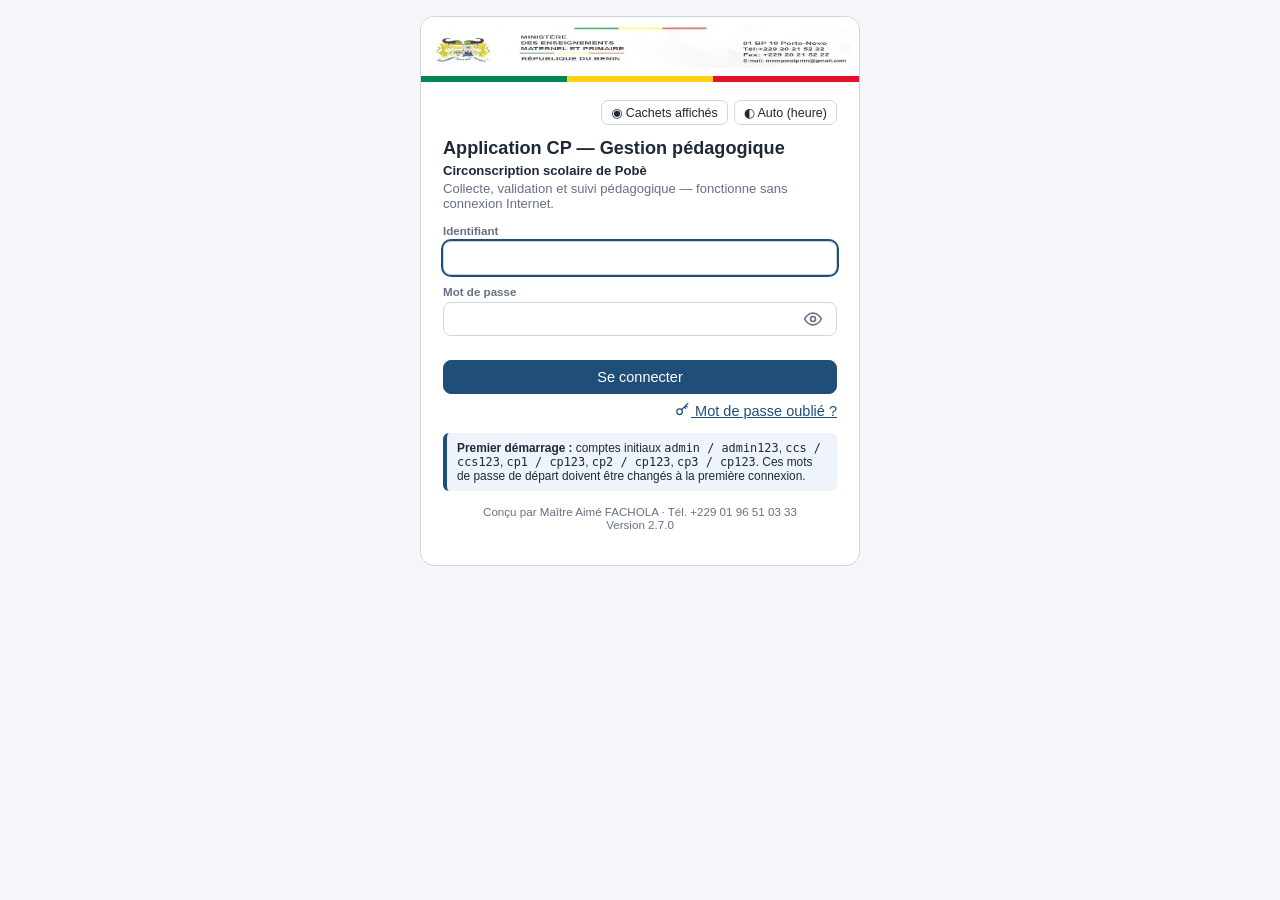
==== commit 2cc4bba9: "v2.7.0 : theme, cachets, ecoles" ====
--- a/index.html
+++ b/index.html
@@ -17,6 +17,7 @@
   <link rel="icon" type="image/png" sizes="48x48" href="icons/favicon-48.png">
   <link rel="apple-touch-icon" href="icons/apple-touch-icon.png">
   <link rel="stylesheet" href="css/app.css">
+  <script src="js/affichage.js"></script>
 </head>
 <body>
   <div id="app"></div>
--- a/css/app.css
+++ b/css/app.css
@@ -382,3 +382,23 @@
   .actionbar .btn{flex:none;padding:6px 10px;font-size:.84rem}
   .card>h3.fixe,.eff-wrap>h4,.rubrique-fixe{font-size:.9rem;padding:6px 10px;margin:0 -14px 6px}
 }
+
+/* ===== v2.7 — Thème sombre (Clair / Sombre / Auto selon l'heure) et boutons d'affichage ===== */
+.outils-affichage{display:flex;flex-wrap:wrap;gap:6px;padding:8px 12px}
+.btn-theme{background:transparent;border:1px solid rgba(255,255,255,.3);color:inherit;border-radius:7px;padding:4px 9px;cursor:pointer;font:inherit;font-size:12.5px}
+.login-body .outils-affichage{padding:0 0 10px;justify-content:flex-end}
+.login-body .btn-theme{border-color:var(--line)}
+.sidebar .outils-affichage .btn-theme{color:#DCE6F2}
+html.sans-cachet .pvs-sb-c,html.sans-cachet .cachet,html.sans-cachet [data-cachet],html.sans-cachet img[alt="Cachet"]{display:none!important}
+html[data-theme="dark"]{color-scheme:dark;--bg:#0f1720;--card:#17212b;--ink:#e6edf3;--mute:#9aa7b4;--line:#2b3947;--green-l:#13283a;--ok:#4cc38a;--warn:#e0a040;--err:#f2766b}
+html[data-theme="dark"] .topbar{background:#17212b;color:#e6edf3}
+html[data-theme="dark"] .topbar img.emblem,html[data-theme="dark"] .login-card .banner{background:#fff;border-radius:6px}
+html[data-theme="dark"] .sidebar{background:#0a1118}
+html[data-theme="dark"] .login-wrap{background:var(--bg)}
+html[data-theme="dark"] .login-card,html[data-theme="dark"] .card,html[data-theme="dark"] .dialog{background:var(--card);color:var(--ink)}
+html[data-theme="dark"] input,html[data-theme="dark"] select,html[data-theme="dark"] textarea{background:#0f1720;color:var(--ink);border-color:var(--line)}
+html[data-theme="dark"] table.t tbody tr:nth-child(even){background:rgba(255,255,255,.03)}
+html[data-theme="dark"] .pre,html[data-theme="dark"] .btn{background:var(--card);color:var(--ink)}
+html[data-theme="dark"] .btn.primary,html[data-theme="dark"] .btn.danger{color:#fff}
+html[data-theme="dark"] a{color:#7fb2e5}
+@media print{.outils-affichage{display:none!important}html[data-theme="dark"]{--bg:#fff;--card:#fff;--ink:#000;--mute:#444;--line:#ccc;color-scheme:light}}
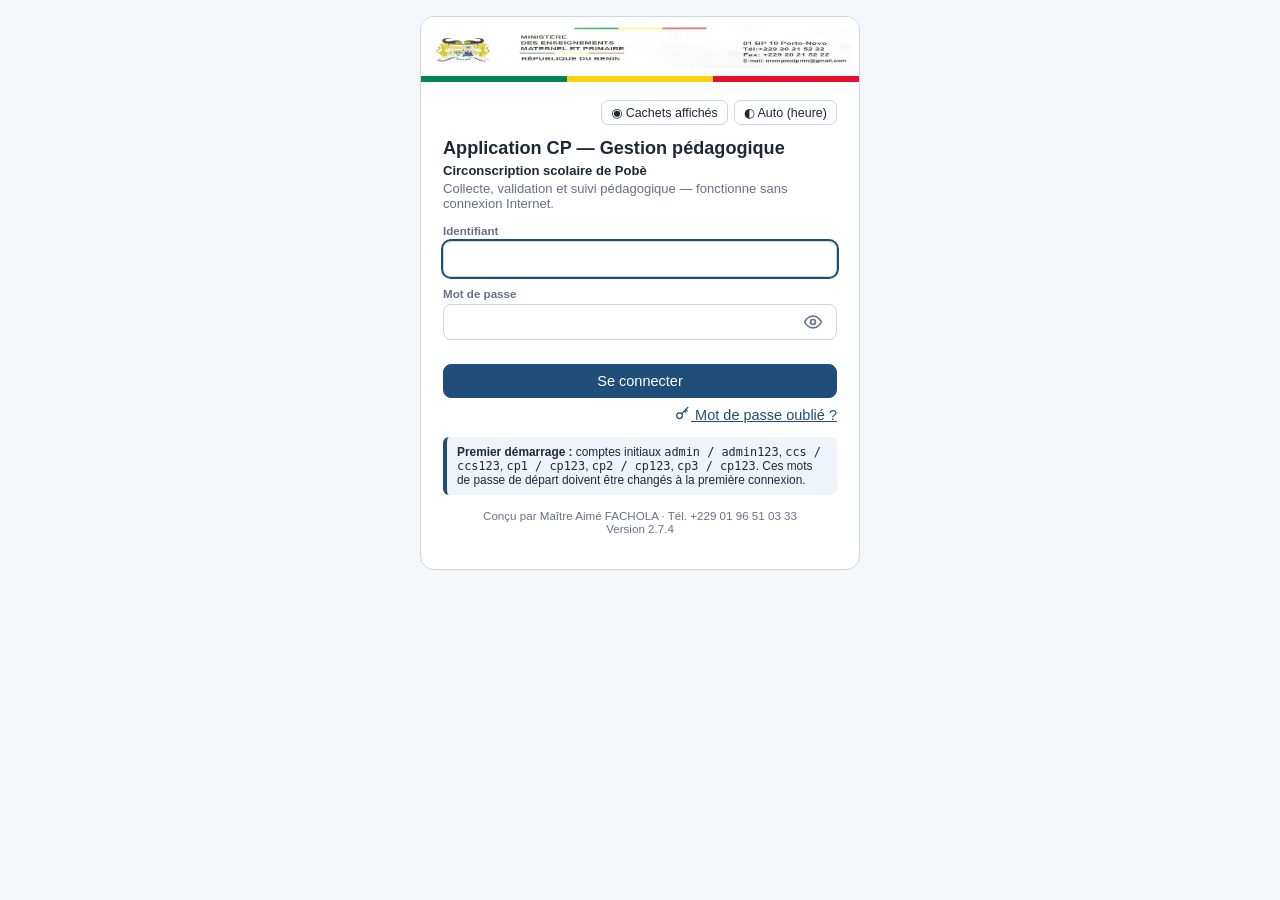
==== commit 7b01a414: "MEMP-CP Pobè 2.7.4 : zones note 605, directeurs, 274 agents" ====
--- a/index.html
+++ b/index.html
@@ -33,6 +33,7 @@
   <script src="js/choix.js" data-geo="data/referentiel_villages.json"></script>
   <script src="js/xlsx-ecrire.js"></script>
   <script src="js/uascep.js"></script>
+  <script src="js/zone-core.js"></script>
   <script src="js/pvs-modules.js"></script>
   <script src="js/pvs.js"></script>
   <script src="js/logo-ecole.js"></script>
--- a/css/app.css
+++ b/css/app.css
@@ -402,3 +402,31 @@
 html[data-theme="dark"] .btn.primary,html[data-theme="dark"] .btn.danger{color:#fff}
 html[data-theme="dark"] a{color:#7fb2e5}
 @media print{.outils-affichage{display:none!important}html[data-theme="dark"]{--bg:#fff;--card:#fff;--ink:#000;--mute:#444;--line:#ccc;color-scheme:light}}
+
+/* saisie-confort : largeurs de cases adaptées au type de données, sans saut ni scintillement sur Android */
+html { -webkit-text-size-adjust: 100%; text-size-adjust: 100%; }
+table.g input, table.g textarea, table.g select { box-sizing: border-box; transition: none !important; animation: none !important; touch-action: manipulation; }
+table.g input:not([type=number]):not([type=checkbox]):not([type=radio]):not([type=date]):not([type=time]):not([inputmode=numeric]):not([inputmode=decimal]),
+table.g textarea { width: 100%; min-width: 150px; text-align: left; }
+table.g textarea { min-height: 44px; resize: vertical; }
+table.g input[type=number], table.g input[inputmode=numeric], table.g input[inputmode=decimal] { display: block; width: 76px; min-width: 64px; max-width: 96px; margin: 0 auto; text-align: center; }
+table.g input[type=date], table.g input[type=time] { width: 100%; min-width: 140px; }
+table.g select { width: 100%; min-width: 130px; }
+table.g td, table.g th { vertical-align: middle; }
+/* tableaux de bord, formulaires et fiches : le nombre de colonnes ne se recalcule plus quand une barre de défilement apparaît (cause du tremblement) */
+html .pvs-kpis, html .eb-kpis { grid-template-columns: repeat(auto-fill, minmax(min(100%, 150px), 1fr)); }
+html .cards, html .kpis { grid-template-columns: repeat(auto-fill, minmax(min(100%, 170px), 1fr)) !important; }
+html .pvs-grille, html .ped-grille { grid-template-columns: repeat(auto-fill, minmax(min(100%, 250px), 1fr)); }
+html .pvs-poules, html .uas-grille, html .uas-sc-g { grid-template-columns: repeat(auto-fill, minmax(min(100%, 240px), 1fr)); }
+html .pvs-form, html .uas-form, html .eff-ident, html .ped-filtres { grid-template-columns: repeat(auto-fill, minmax(min(100%, 210px), 1fr)); }
+html .pvs-form input[type=number], html .uas-form input[type=number], html .field input[type=number] { max-width: 180px; }
+html .pvs-voile, html .pvs-tw, html .pvs-multi, html .pvs-rapport, html .tbl-wrap, html .tableau-enveloppe, html .dialog { scrollbar-gutter: stable; }
+html .pvs-voile { overscroll-behavior: contain; }
+html .pvs-form input, html .pvs-form select, html .pvs-form textarea, html .uas-form input, html .uas-form select, html .uas-form textarea, html .field input, html .field select, html .field textarea { font-size: 16px; }
+@media (pointer: coarse) {
+  html .pvs-t thead th, html .ped-filtres { position: static; }
+}
+@media (max-width: 900px) {
+  table.g input, table.g textarea, table.g select { font-size: 16px; }
+  table.g input[type=number], table.g input[inputmode=numeric], table.g input[inputmode=decimal] { width: 84px; }
+}
